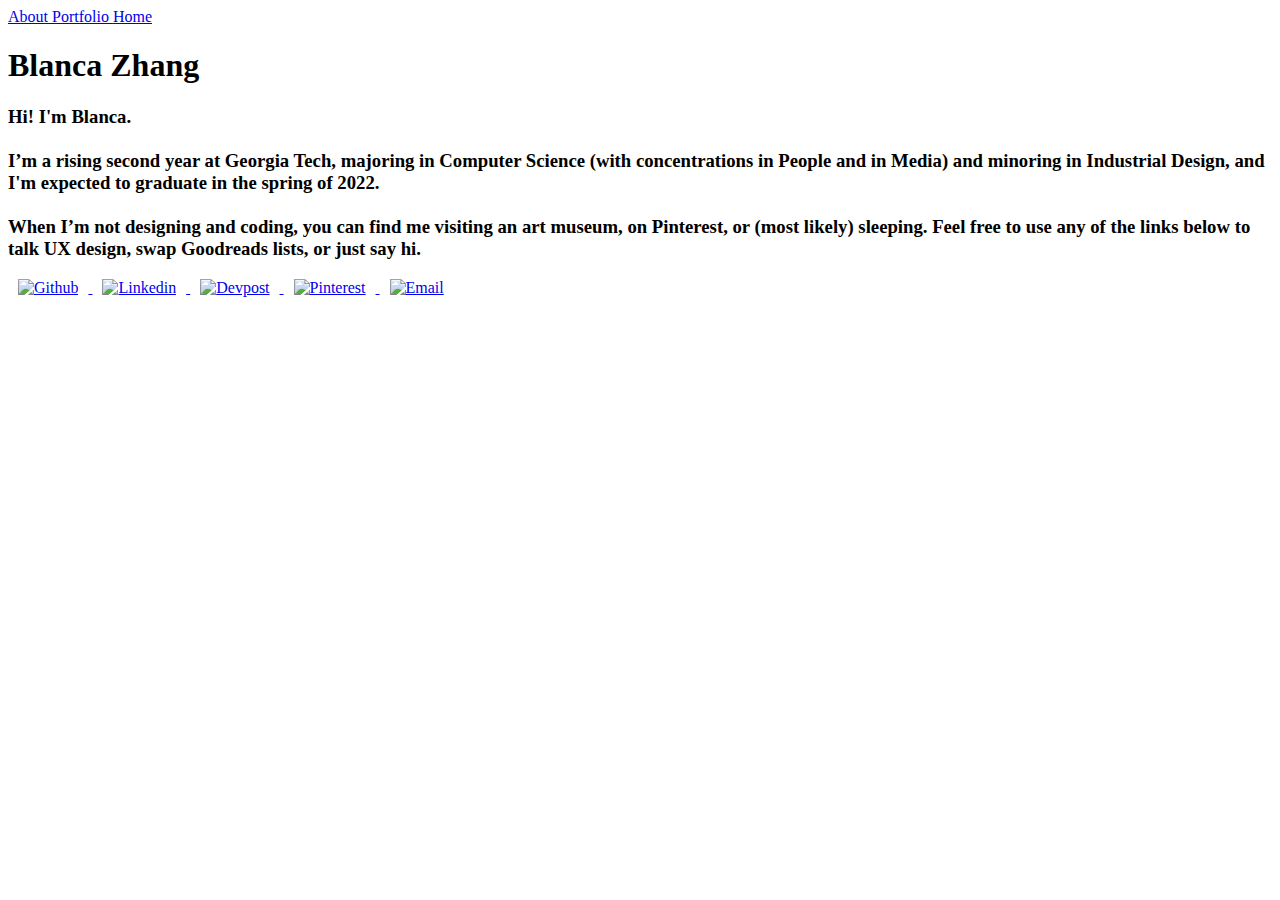
==== about.html @ 2ab6fdd8 "add site files" ====
<!doctype html>
<html>
<head>
	<meta charset="UTF-8">
	<title> About - Blanca Zhang </title>
	<link rel="stylesheet" href="css/style.css"/>
	<link rel="shortcut icon" href="img/icon/logo.ico"/> 
</head>
	
	
<body>
	
	<div class="topnav" id="navbar">
		<a class="active" href="about.html">  About  </a>
		<a href="portfolio.html">  Portfolio  </a>
		<a href="index.html">  Home </a>
		<h1><span>Blanca Zhang  </span></h1>
	</div>
	
	<h3>
		<p> Hi!  I'm Blanca.
			
		<br>
		<br>
			
		I’m a rising second year at Georgia Tech, majoring in Computer Science (with concentrations in People and in Media) and minoring in Industrial Design, and I'm expected to graduate in the spring of 2022.
		
		<br>
		<br>
		
		When I’m not designing and coding, you can find me visiting an art museum, on Pinterest, or (most likely) sleeping.  Feel free to use any of the links below to talk UX design, swap Goodreads lists, or just say hi.</p>
		
	</h3>
	
	<div class="footer">
		<a href="https://www.github.com/blancazhang">
			<img src="img/icon/github.png" width="30" height="30" alt="Github" hspace="10"/>
		</a>
		
		<a href="https://www.linkedin.com/in/blancazhang/">
			<img src="img/icon/linkedin.png" width="30" height="30" alt="Linkedin" hspace="10"/>
		</a>
			
		<a href="https://devpost.com/blancazhang/">
			<img src="img/icon/devpost.png" width="30" height="30" alt="Devpost" hspace="10"/>
		</a>
			
		<a href="https://www.pinterest.com/blancazh/">
			<img src="img/icon/pinterest.png" width="30" height="30" alt="Pinterest" hspace="10"/>
		</a>
			
		<a href="mailto:blancazhang@gatech.edu/">
			<img src="img/icon/mail.png" width="30" height="30" alt="Email" hspace="10"/>
		</a>
	</div>
	
</body>
	
	
</html>
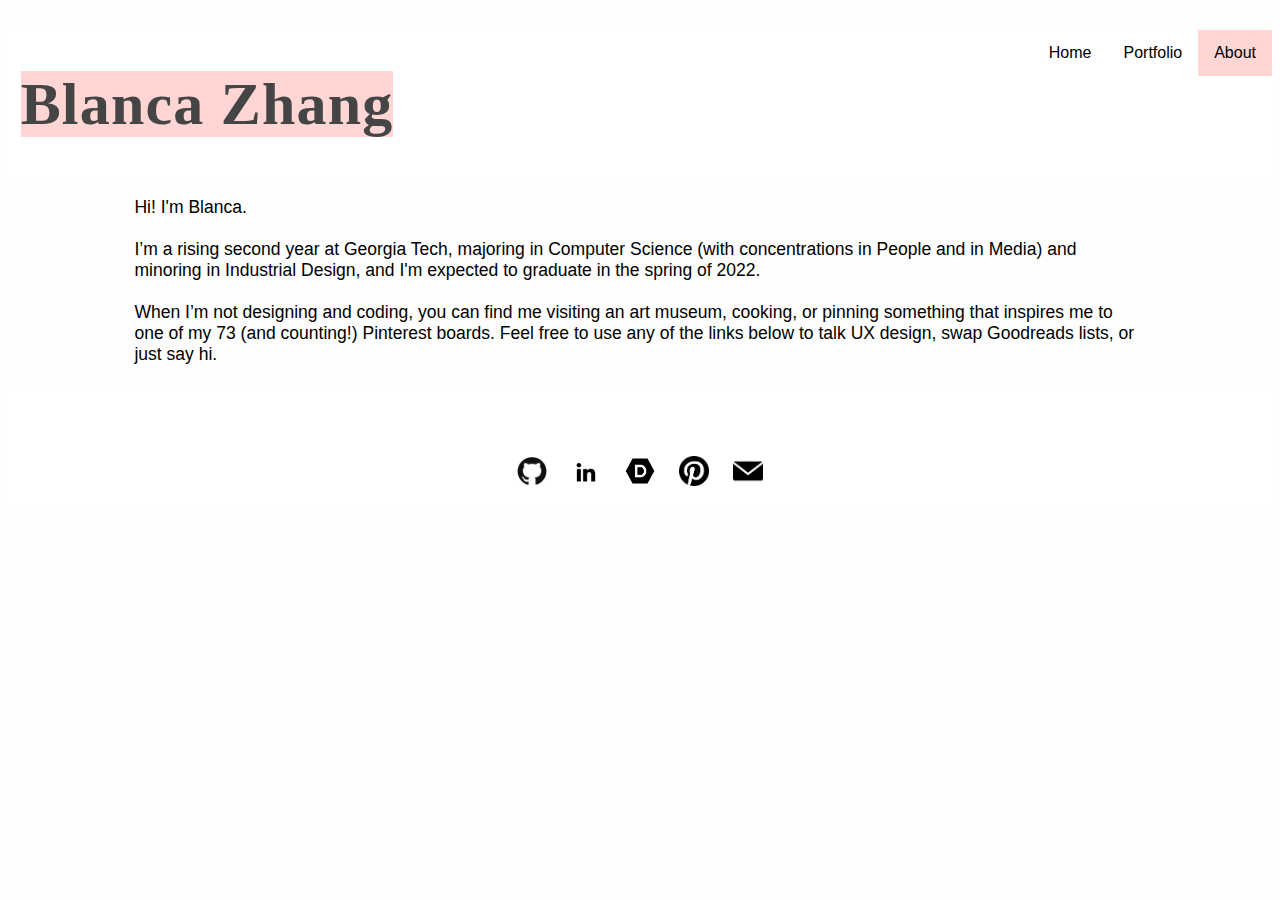
==== commit 6c1ac1e2: "update about page" ====
--- a/about.html
+++ b/about.html
@@ -28,7 +28,7 @@
 		<br>
 		<br>
 		
-		When I’m not designing and coding, you can find me visiting an art museum, on Pinterest, or (most likely) sleeping.  Feel free to use any of the links below to talk UX design, swap Goodreads lists, or just say hi.</p>
+		When I’m not designing and coding, you can find me visiting an art museum, cooking, or pinning something that inspires me to one of my 73 (and counting!) Pinterest boards.  Feel free to use any of the links below to talk UX design, swap Goodreads lists, or just say hi.</p>
 		
 	</h3>
 	
--- a/css/style.css
+++ b/css/style.css
@@ -0,0 +1,264 @@
+@charset "UTF-8";
+/* CSS Document */
+
+
+body {
+    font-family: "Roboto", sans-serif;
+    color: black;
+    background-color: #fefefe;
+    margin-top: 2em;
+	font-size: 15px;
+}
+
+/*h1: Name on top of page*/
+h1 {
+	font-family: "Helvetica Neue", serif;
+	color: #454545;
+	font-size: 4em;
+	letter-spacing: 0.02em;
+	padding-left: 1%;	
+}
+
+h1 span {
+	background-color: #ffd6d3;
+}
+
+/*Name at top of each content page*/
+h2 {
+	font-family: "Helvetica Neue", sans-serif;
+	color: #454545;
+	font-size: 10em;
+	letter-spacing: 0.01em;
+}
+
+h2 span {
+	background-color: #ffd6d3;
+}
+
+/*ABOUT PAGE*/
+h3 {
+	font-family: "Roboto", sans-serif;
+	font-weight: 500;
+}
+
+/*Headings/titles for each project*/
+h4 {
+	font-family: inherit;
+	font-size: 22px;
+	font-weight: 700;
+	padding-left: 10%;
+}
+
+/*headings for process*/
+h5 {
+	font-family: inherit;
+	font-size: 18px;
+	font-weight: 500;
+	padding-left: 10%;
+}
+
+p {
+	padding-left: 10%;
+	padding-right: 10%;
+	padding-bottom: 10px;
+}
+
+/*notes on the bottom of the page*/
+
+note {
+	padding-left: 10%;
+	padding-right: 10%;
+	font-family: inherit;
+	font-size: 12px;
+}
+
+/*Centered text on homepage*/
+.container1 {
+	padding-top: 5%;
+	margin: 0 auto;
+	text-align: center;
+}
+
+
+/*TOPNAV*/
+.topnav {
+	positon: fixed;
+    background-color: white;
+	overflow: hidden;
+	top: 0;
+	width: 100%;
+}
+
+.topnav a {
+    float: right;
+	display: block;
+	color: #000000;
+	text-align: center;
+	padding: 14px 16px;
+	text-decoration: none;
+	text-decoration-color: #afafaf;
+	font-size: 16px;
+}
+
+.topnav a:hover{
+	color: #555555;
+}
+
+/*active topnav page*/
+.active {
+	background-color: #ffd6d3;
+}
+
+/*GRID ON PORTFOLIO PAGE*/
+#grid {
+	max-width: 900px;
+	margin: 0 auto;  
+	position: middle;
+	text-align: center;
+	font-family: "Helvetica Neue", sans-serif;
+	font-size: 20px;
+	list-style: none;
+	background-color: white;
+}
+
+#grid li {
+	display: inline-block;
+	width: 30%;
+	vertical-align: middle;
+	box-sizing: border-box;
+	margin-left: 12%;
+	margin-right: 5%;
+}
+
+/*Wrapper for each cell*/
+.cell {
+	display: inline-block;
+	position: relative;
+	overflow: hidden;
+}
+
+/*images in grid*/
+.gridImg {
+	display: inline-block;
+	width: 100%;
+	height: auto;
+	border: none;
+	transform: scale(1);
+	transition: all 1s;
+}
+
+#grid li:hover .gridImg {
+	transform: scale(1.05);
+}
+
+.overlay {
+	position: absolute;
+	display: block;
+	top: 0;
+	left: 0;
+	bottom: 0;
+	right: 0;
+	margin: auto;
+	background: #555555 no-repeat center 20%;
+	background-size: 50px 50px;
+	opacity: 0;
+	transition: all 0.6s;
+}
+
+#grid li:hover .overlay {
+	opacity: 0.8;
+}
+
+.overlayText {
+	display: block;
+	padding: 0 30px;
+	box-sizing: border-box;
+	position: absolute;
+	left: 0;
+	width: 100%;
+	text-align: center;
+	font-family: "Helvetica Neue", sans-serif;
+	font-size: 20px;
+	font-weight: bold;
+	top: 40%;
+	color: white;
+	opacity: 0;
+	transform: translateY(-20px);
+	trasition: all .3s;
+}
+
+#grid li:hover .overlayText {
+	transform: translateY(0px);
+	opacity: 0.9;
+}
+
+/*CENTERED IMAGES IN THE PROCESS*/
+
+.centerImg img {
+	display: block;
+	margin-left: auto;
+  	margin-right: auto;
+  	width: 50%;
+}
+
+/*The centered long images*/
+
+img.center-banner {
+	display: block;
+	margin-left: auto;
+	margin-right: auto;
+	max-width: 80%;
+}
+
+/*ALINED IMAGES IN THE PROCESS*/
+img.right {
+	float: right;
+	padding: 0 10% 0 5%;
+	max-width: 300px;
+	height: auto;
+}
+
+img.left {
+	float: left;
+	padding: 0 5% 0 10%;
+	max-width: 300px;
+	height: auto;
+}
+
+/*float images left but with less padding and larger size*/
+
+img.left-large {
+	float: left;
+	padding: 0 5% 0 10%;
+	max-width: 500px;
+	height: auto;
+}
+
+img.center {
+	display: block;
+  	margin-left: auto;
+ 	margin-right: auto;
+	padding: 0;
+	max-width: 40%;
+	max-height: auto;
+}
+
+/*FOOTER*/
+.footer {
+	bottom: 0;
+	width: 100%;
+	padding-top: 5%;
+	height: 50px;
+	background-color: white;
+	font-size: 14px;
+	text-align: center;
+}
+
+/*remove the little line things in the links*/
+.footer a {
+	text-decoration: none;
+}
+
+.footer img {
+	max-width: 100%;
+}